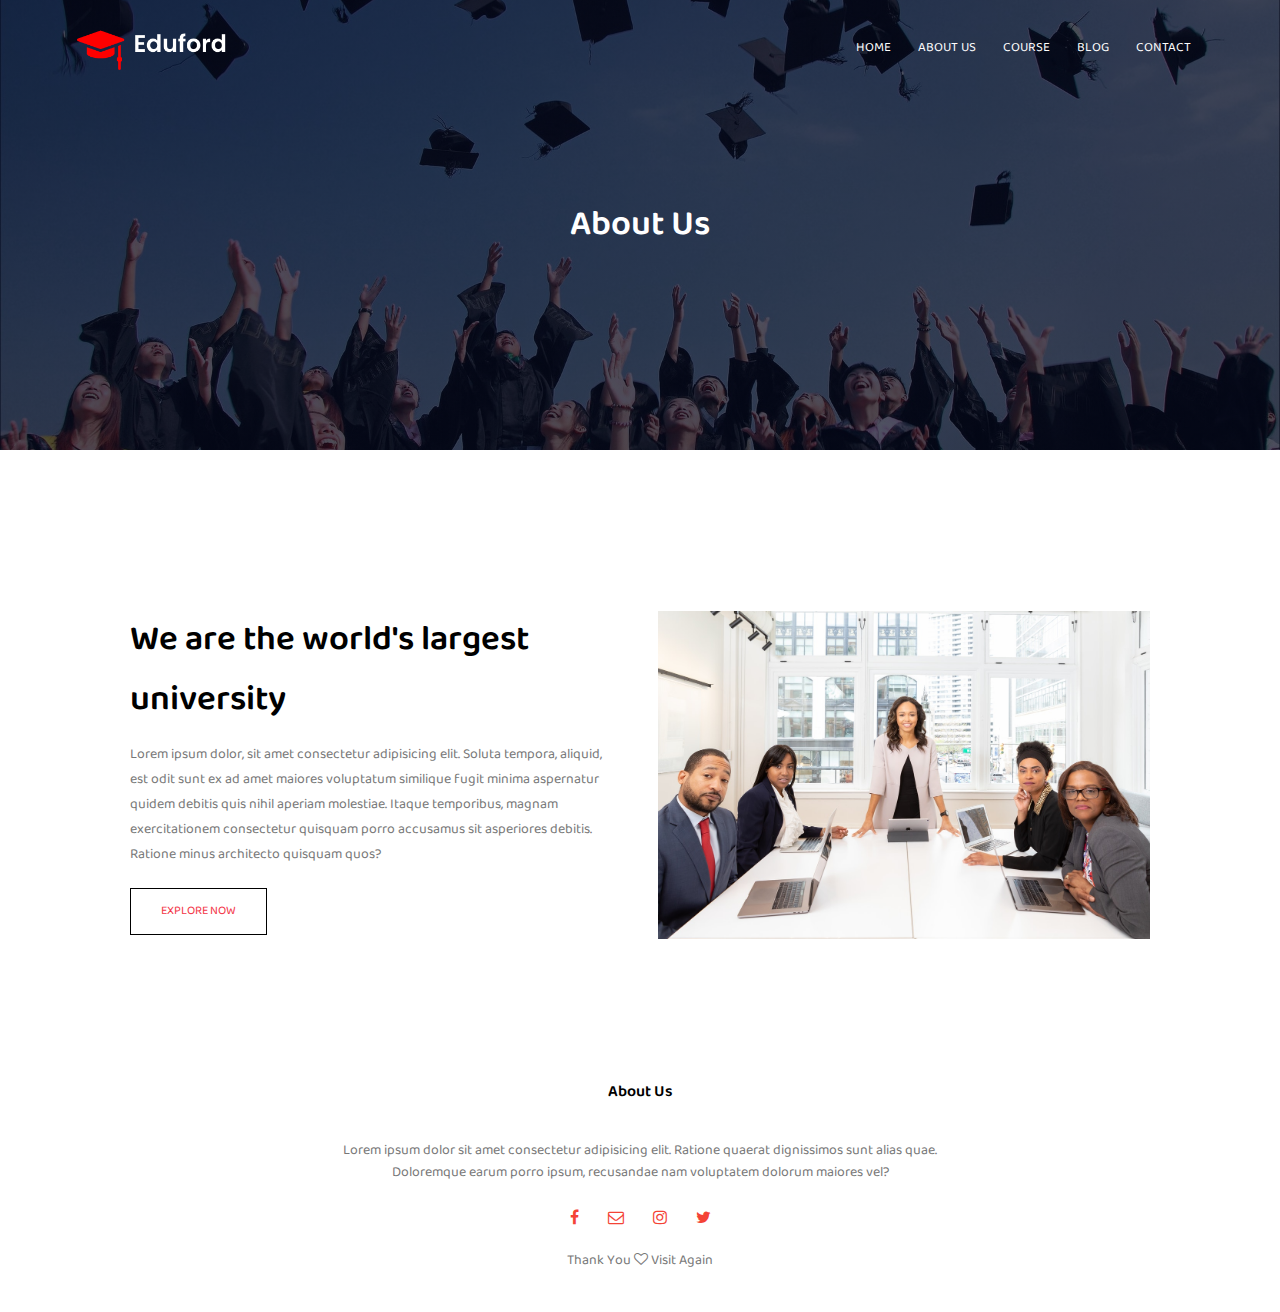
==== about.html @ 4017e0b5 "firstcommit" ====
<!DOCTYPE html>
<html lang="en">
  <head>
    <meta charset="UTF-8" />
    <meta http-equiv="X-UA-Compatible" content="IE=edge" />
    <meta name="viewport" content="width=device-width, initial-scale=1.0" />
    <title>DRAIT</title>
    <link rel="stylesheet" href="style.css" />
    <link
      href="https://fonts.googleapis.com/css2?family=Baloo+Bhaijaan+2:wght@500&family=Oswald:wght@200;300;400;500;600;700&family=Rubik+Beastly&display=swap"
      rel="stylesheet" />
    <link
      href="http://cdnjs.cloudflare.com/ajax/libs/font-awesome/4.3.0/css/font-awesome.css"
      rel="stylesheet"
      type="text/css" />
  </head>
  <body>
    <!---------NavBar Section------------->
    <header class="sub-header">
      <nav>
        <img src="/images/logo.png" alt="DRAIT" />
        <div class="nav-links" id="nav-links">
          <i class="fa fa-times" onclick="hidemenu()"></i>
          <ul>
            <li><a href="/index.html">HOME</a></li>
            <li><a href="/about.html">ABOUT US</a></li>
            <li><a href="/course.html">COURSE</a></li>
            <li><a href="/blog.html">BLOG</a></li>
            <li><a href="/contact.html">CONTACT</a></li>
          </ul>
        </div>
        <i class="fa fa-bars" onclick="showmenu()"></i>
      </nav>
      <h1>About Us</h1>
    </header>
    <!----------------- About us------------>
    <section class="about-us">
      <div class="row">
        <div class="about-col">
          <h1>We are the world's largest university</h1>
          <p>
            Lorem ipsum dolor, sit amet consectetur adipisicing elit. Soluta
            tempora, aliquid, est odit sunt ex ad amet maiores voluptatum
            similique fugit minima aspernatur quidem debitis quis nihil aperiam
            molestiae. Itaque temporibus, magnam exercitationem consectetur
            quisquam porro accusamus sit asperiores debitis. Ratione minus
            architecto quisquam quos?
          </p>
          <a class="main-btn red-btn" href="">EXPLORE NOW</a>
        </div>
        <div class="about-col">
          <img src="/images/about.jpg" alt="" />
        </div>
      </div>
    </section>

    <!---------Footer section--------->
    <footer class="footer">
      <h4>About Us</h4>
      <p>
        Lorem ipsum dolor sit amet consectetur adipisicing elit. Ratione quaerat
        dignissimos sunt alias quae. <br />
        Doloremque earum porro ipsum, recusandae nam voluptatem dolorum maiores
        vel?
      </p>
      <div class="icons">
        <i class="fa fa-facebook"></i>
        <i class="fa fa-envelope-o"></i>
        <i class="fa fa-instagram"></i>
        <i class="fa fa-twitter"></i>
      </div>
      <p>Thank You <i class="fa fa-heart-o"></i> Visit Again</p>
    </footer>

    <!--------NavBar toggler-------->
    <script>
      var navLink = document.getElementById("nav-links");
      function showmenu() {
        navLink.style.right = "0";
      }
      function hidemenu() {
        navLink.style.right = "-200px";
      }
    </script>
  </body>
</html>
---- style.css ----
* {
  margin: 0;
  padding: 0;
  font-family: "Baloo Bhaijaan 2", cursive;
}
.header {
  min-height: 100vh;
  width: 100%;
  background-image: linear-gradient(rgba(4, 9, 30, 0.7), rgba(4, 9, 30, 0.7)),
    url(/images/banner.png);
  background-position: center;
  background-size: cover;
  position: relative;
}
/* ------------------------NAVIGATION BAR-----------------  */

nav {
  display: flex;
  justify-content: space-between;
  align-items: center;
  padding: 2% 6%;
}
nav img {
  width: 150px;
}
.nav-links {
  flex: 1;
  text-align: right;
}

.nav-links ul li {
  list-style: none;
  display: inline-block;
  padding: 8px 12px;
  position: relative;
}
.nav-links ul li a {
  color: #fff;
  text-decoration: none;
  font-size: 13px;
}
.nav-links ul li::after {
  content: "";
  width: 0%;
  height: 2px;
  background: #f44336;
  display: block;
  margin: auto;
  transition: 0.5s;
}
.nav-links ul li:hover::after {
  width: 100%;
}
.text-box {
  width: 90%;
  color: #fff;
  position: absolute;
  top: 50%;
  left: 50%;
  transform: translate(-50%, -50%);
  text-align: center;
}
.text-box h1 {
  font-size: 60px;
}
.text-box p {
  font-size: 15px;
  margin: 10px 0 30px;
}
.main-btn {
  display: inline-block;
  text-decoration: none;
  color: #fff;
  padding: 12px 30px;
  border: 1px solid white;
  font-size: 12px;
  background: transparent;
  position: relative;
  cursor: pointer;
}
.main-btn:hover {
  border: 1px solid #f44336;
  background: #f44336;
  transition: 1s;
}
nav .fa {
  display: none;
}

/*--------CSS for course Section---------*/
.course {
  width: 80%;
  padding-top: 100px;
  text-align: center;
  margin: auto;
}
h1 {
  font-size: 35px;
  font-weight: 600;
}
p {
  color: #777;
  font-size: 14px;
  font-weight: 300;
  line-height: 22px;
  padding: 10px;
}

.row {
  margin-top: 5%;
  display: flex;
  justify-content: space-between;
}
.course-col {
  flex-basis: 31%;
  background: #fff3ff;
  border-radius: 15px;
  margin-bottom: 5%;
  padding: 15px 15px;
  box-sizing: border-box;
  transition: 0.5s;
}
h3 {
  text-align: center;
  font-weight: 600;
  margin: 10px 0;
}
.course-col:hover {
  box-shadow: 0 0 20px 0px rgba(0, 0, 0, 0.2);
}
/*---------CSS for Campus section_____________*/
.campus {
  width: 80%;
  margin: auto;
  padding-top: 50px;
  text-align: center;
}
.campus-col {
  flex-basis: 32%;
  border-radius: 10px;
  margin-bottom: 30px;
  position: relative;
  overflow: hidden;
}
.campus-col img {
  width: 100%;
  display: block;
}
.layer {
  background: transparent;
  height: 100%;
  width: 100%;
  position: absolute;
  top: 0;
  bottom: 0;
}
.layer:hover {
  background: rgba(266, 0, 0, 0.7);
  transition: 1s;
}
.layer h3 {
  width: 100%;
  font-weight: 500;
  color: #fff;
  font-size: 25px;
  bottom: 0;
  left: 50%;
  transform: translateX(-50%);
  position: absolute;
  transition: 0.5s;
  opacity: 0;
}
.layer:hover h3 {
  opacity: 1;
  bottom: 49%;
}
/*---------------- CSS for facilities------------*/
.facilities {
  width: 80%;
  margin: auto;
  padding-top: 50px;
  text-align: center;
}
.facilities-col {
  flex-basis: 31%;
  border-radius: 10px;
  margin-bottom: 5%;
  text-align: left;
}
.facilities-col img {
  width: 100%;
  border-radius: 10px;
}
.facilities-col p {
  padding: 0;
}
.facilities-col h3 {
  margin-top: 10px;
  margin-bottom: 15px;
  text-align: left;
}
/*----------CSS for Testimonials--------------*/
.testimonials {
  width: 80%;
  margin: auto;
  padding-top: 100px;
  text-align: center;
}
.testimonials-col {
  flex-basis: 44%;
  border-radius: 10px;
  margin-bottom: 5%;
  text-align: left;
  background: #fff3f3;
  padding: 25px;
  cursor: pointer;
  display: flex;
}
.testimonials-col img {
  height: 40px;
  margin-left: 5px;
  margin-right: 30px;
  border-radius: 50px;
}
.testimonials-col p {
  padding: 0;
}
.testimonials-col h3 {
  margin-top: 65px;
  text-align: left;
}
.testimonials-col .fa {
  color: #f44336;
}
/*--------------CSS for cal to action-----------*/
.cta {
  margin: 100px auto;
  width: 80%;
  background-image: linear-gradient(rgba(0, 0, 0, 0.7), rgba(0, 0, 0, 0.7)),
    url(/images/banner2.jpg);
  background-position: center;
  background-size: cover;
  border-radius: 10px;
  text-align: center;
  padding: 100px 0;
}
.cta h1 {
  color: #fff;
  margin-bottom: 40px;
  padding: 0;
}
/*-------------CSS for footer-----------------*/
.footer {
  width: 100%;
  text-align: center;
  padding: 30px 0;
}
.footer h4 {
  margin-bottom: 24px;
  margin-top: 20px;
  font-weight: 600;
}
.icons .fa {
  color: #f44336;
  margin: 0 13px;
  cursor: pointer;
  padding: 15px 0;
}

/*----------------About us page--------*/
.sub-header {
  height: 50vh;
  width: 100%;
  background-image: linear-gradient(rgba(4, 9, 30, 0.7), rgba(4, 9, 30, 0.7)),
    url(images/background.jpg);
  background-position: center;
  background-size: cover;
  text-align: center;
  color: #fff;
}
.sub-header h1 {
  margin-top: 100px;
}
.about-us {
  width: 80%;
  margin: auto;
  padding-top: 80px;
  padding-bottom: 50px;
}
.about-col {
  flex-basis: 48%;
  padding: 30px 2px;
}
.about-col img {
  width: 100%;
}
.about-col h1 {
  padding-top: 0;
}
.about-col p {
  padding: 12px 0 20px;
  line-height: 25px;
}
.red-btn {
  color: #f33446;
  border: 1px solid black;
}
.red-btn:hover {
  color: black;
}

/*--------------CSS for Blog---------*/
.blog-content {
  width: 80%;
  padding-top: 50px;
  text-align: left;
  margin-left: 30px;
}
.blog-left {
  flex-basis: 65%;
}
.blog-left img {
  width: 100%;
  border-radius: 15px;
}
.blog-left p {
  color: #999;
  padding: 0;
}
.comment-box {
  border: 1px solid #ccc;
  padding: 15px 15px;
  margin-top: 20px;
}
.comment-box h3 {
  text-align: left;
}
.comment-form input,
.comment-box textarea {
  width: 100%;
  padding: 10px;
  margin: 15px 0;
  box-sizing: border-box;
  border: none;
  outline: none;
  background: #f0f0f0;
}
.comment-box button {
  margin: 10px 0;
}
.blog-right {
  flex-basis: 32%;
}
.blog-right h3 {
  background: #f33443;
  color: #fff;
  padding: 12px 0 15px;
  margin: 10px 0 12px;
}
.blog-right div {
  display: flex;
  justify-content: space-between;
  align-items: center;
  color: #555;
  padding: 10px;
  margin-left: 10px;
  box-sizing: border-box;
}

/*----------Contact Us----------*/
.location {
  width: 80%;
  padding-top: 50px;
  margin: auto;
}
.location iframe {
  width: 100%;
}
.contact-us {
  width: 80%;
  margin: auto;
}
.contact-col {
  flex-basis: 50%;
  margin-bottom: 40px;
}
.contact-col div {
  display: flex;
  align-items: center;
  margin-bottom: 30px;
}
.contact-us div .fa {
  font-size: 20px;
  color: #f33443;
  margin: 10px;
  margin-right: 30px;
}
.contact-us div p {
  padding: 0;
}
.contact-us div h5 {
  font-size: 20px;
  margin-bottom: 5px;
  font-weight: 400;
  color: #999;
}

.contact-col input,
.contact-col textarea {
  width: 100%;
  padding: 12px 12px;
  margin: 12px 0;
  border: 1px solid #ccc;
  outline: none;
  box-sizing: border-box;
}
/*----------Media Query----------*/

@media (max-width: 700px) {
  .text-box h1 {
    font-size: 20px;
  }
  .nav-links ul li {
    display: block;
  }
  .nav-links {
    position: fixed;
    background: #f44336;
    height: 100vh;
    width: 200px;
    top: 0;
    right: -200px;
    text-align: left;
    z-index: 2;
    transition: 1s;
  }
  nav .fa {
    display: block;
    color: #fff;
    margin: 10px;
    font-size: 22px;
    cursor: pointer;
  }
  /*------media query for courses-------*/
  .row {
    flex-direction: column;
  }
  /*------Media query for testinomials--------*/
  .testimonials-col img {
    margin-left: 0;
    margin-right: 15px;
  }

  /*-------call to action--**/
  .cta h1 {
    font-size: 24px;
  }

  /*------courses--------*/
  .sub-header {
    font-size: 20px;
  }
}
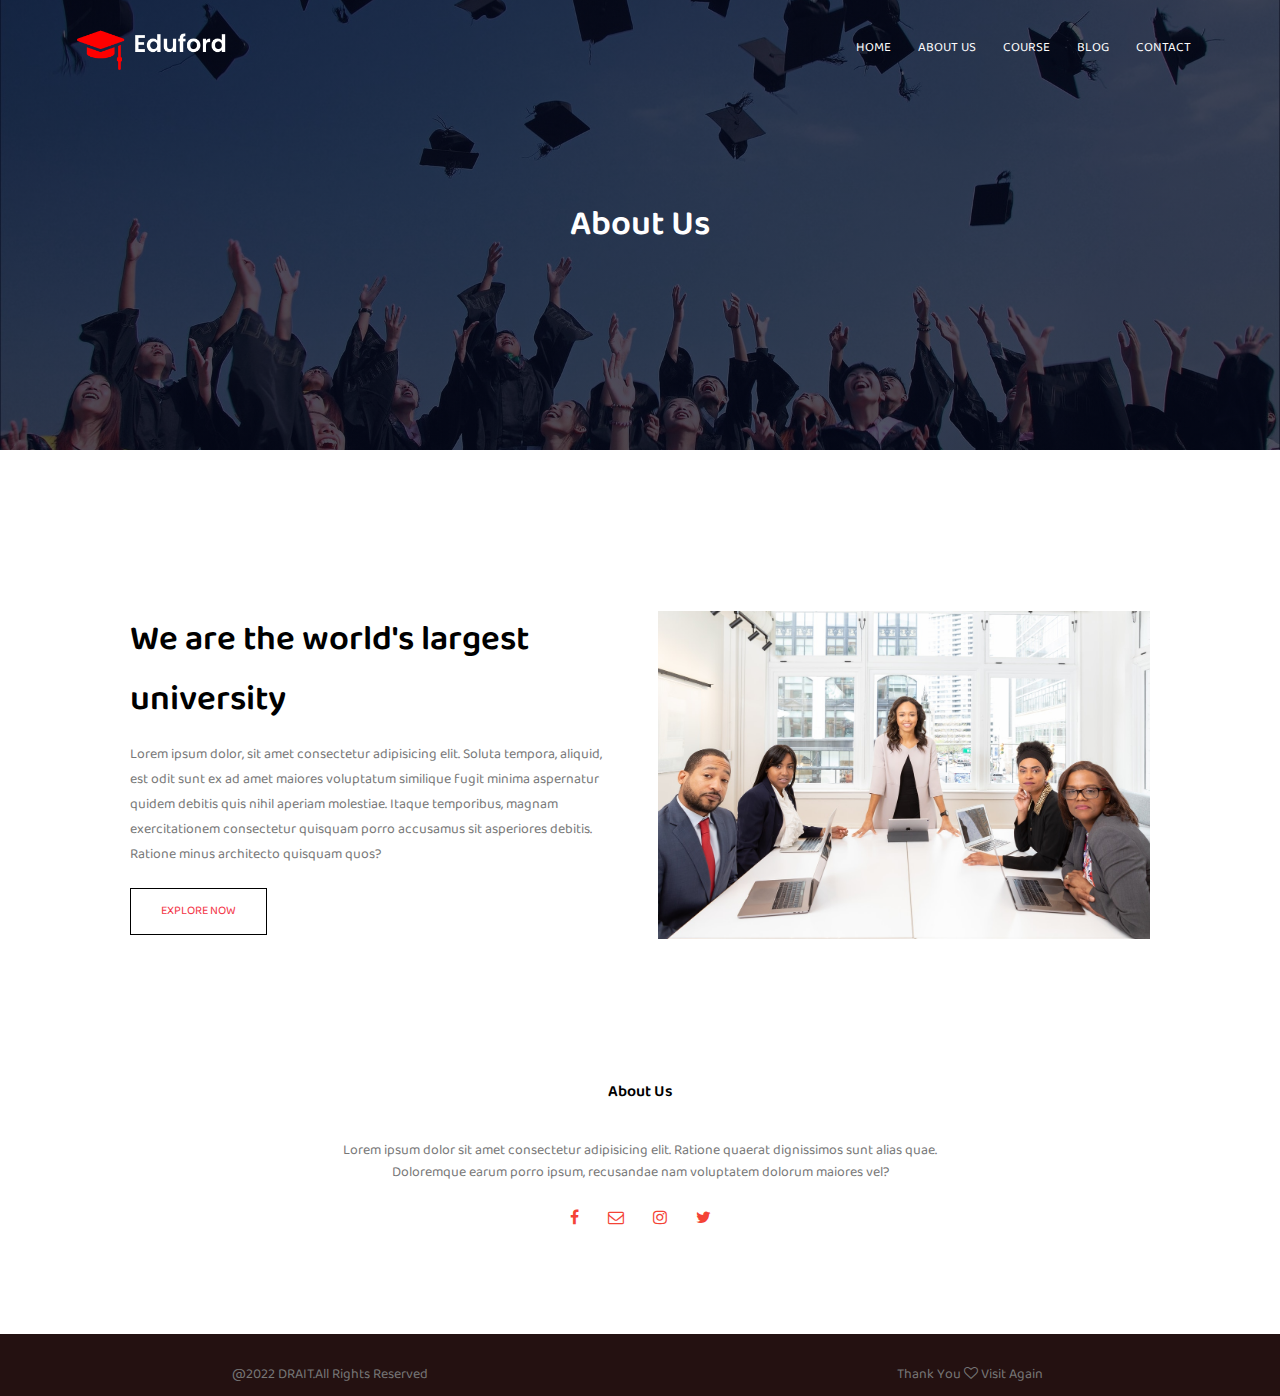
==== commit 4f59cf9d: "footer" ====
--- a/about.html
+++ b/about.html
@@ -55,7 +55,7 @@
     </section>
 
     <!---------Footer section--------->
-    <footer class="footer">
+    <section class="footer">
       <h4>About Us</h4>
       <p>
         Lorem ipsum dolor sit amet consectetur adipisicing elit. Ratione quaerat
@@ -69,7 +69,18 @@
         <i class="fa fa-instagram"></i>
         <i class="fa fa-twitter"></i>
       </div>
-      <p>Thank You <i class="fa fa-heart-o"></i> Visit Again</p>
+    </section>
+    <footer>
+      <div class="footer-down">
+        <div class="row">
+          <div class="footer-col">
+            <p>@2022 DRAIT.All Rights Reserved</p>
+          </div>
+          <div class="footer-col">
+            <p>Thank You <i class="fa fa-heart-o"></i> Visit Again</p>
+          </div>
+        </div>
+      </div>
     </footer>
 
     <!--------NavBar toggler-------->
--- a/style.css
+++ b/style.css
@@ -265,6 +265,19 @@
   margin: 0 13px;
   cursor: pointer;
   padding: 15px 0;
+}
+.footer-down {
+  width: 100%;
+  background: rgb(36, 17, 17);
+  color: white;
+  text-align: center;
+  margin: 0;
+}
+.footer-col {
+  flex-basis: 64%;
+  padding-top: 20px;
+  padding-left: 20px;
+  text-align: center;
 }
 
 /*----------------About us page--------*/
